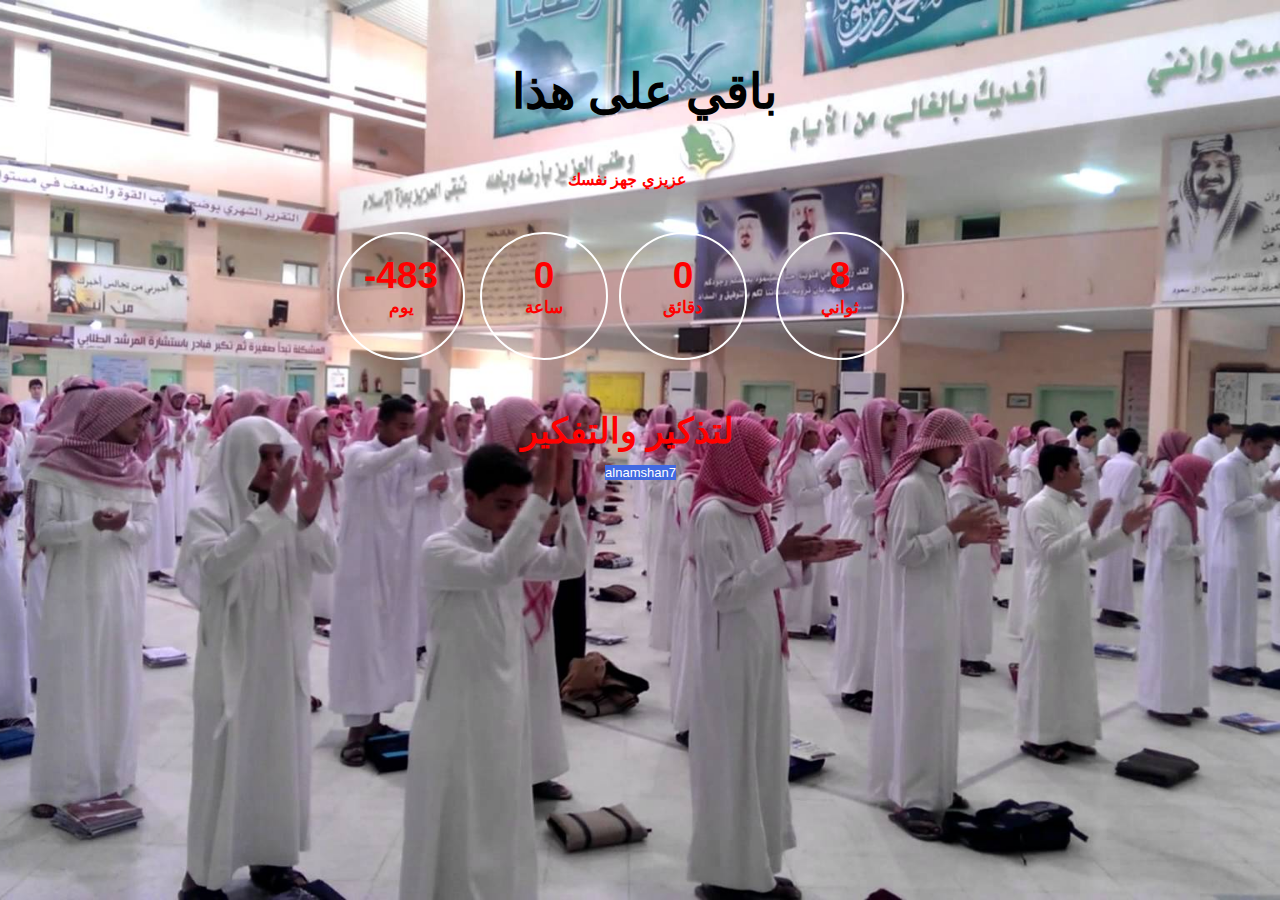
==== index.html @ 2a6f89be "Add files via upload" ====
<!doctype html>
<html>
<head>
<meta charset="utf-8">
<title>Untitled Page</title>
<meta name="generator" content="alnamshan7">
<meta name="viewport" content="width=device-width, initial-scale=1.0">
<link href="b-mad.css" rel="stylesheet">
<link href="index.css" rel="stylesheet">
<script src="jquery-1.12.4.min.js"></script>
<script src="jquery-ui.min.js"></script>
<script>
$(document).ready(function()
{
   $("a[href*='#home']").click(function(event)
   {
      event.preventDefault();
      $('html, body').stop().animate({ scrollTop: $('#home').offset().top }, 600, 'easeInQuad');
   });
});
</script>
<script>
$(document).ready(function()
{
   // change the date here
   var dateFuture = new Date("September 10, 2017 06:45:00");
   var dateNow = new Date();
   var seconds = Math.floor((dateFuture - (dateNow))/1000);
   var minutes = Math.floor(seconds/60);
   var hours = Math.floor(minutes/60);
   var days = Math.floor(hours/24);

   hours = hours-(days*24);
   minutes = minutes-(days*24*60)-(hours*60);
   seconds = seconds-(days*24*60*60)-(hours*60*60)-(minutes*60);
   
   $('#wb_days strong').first().data('value', days).addClass('counter');
   $('#wb_hours strong').first().data('value', hours).addClass('counter');
   $('#wb_minutes strong').first().data('value', minutes).addClass('counter');
   $('#wb_seconds strong').first().data('value', seconds).addClass('counter');

   // change the ID here: 'home' is the ID of the layout grid!
   var $numbers = $('#home .counter');
     
   $numbers.each(function() 
   {
     var $obj = $(this);
     $obj.data('done', false);
     $obj.text('0');
   });
   $(window).bind('scroll', function() 
   {
      $numbers.each(function() 
      {
         var $obj = $(this);
         if (!$obj.data('done') && $(window).scrollTop() + $(window).height() >= $obj.offset().top) 
         {
            $obj.data('done', true);
            $obj.animate({scroll: 1}, 
            { 
               duration: 3000, 
               step: function(now) 
               {
                  var $obj = $(this);
                  var val = Math.round($obj.data('value') * now);
                  $obj.text(val);
               }
            });
         }
      });
   }).triggerHandler('scroll');
});
</script>
</head>
<body>
<div id="home">
<div id="home_Container">
<div id="wb_hours">
<span style="color:#FF0000;font-family:Arial;font-size:37px;"><strong>0</strong></span><span style="color:#FFFFFF;font-family:Arial;font-size:16px;"><strong><br></strong></span><span style="color:#FF0000;font-family:Arial;font-size:17px;"><strong>ساعة</strong></span></div>
<div id="wb_minutes">
<span style="color:#FF0000;font-family:Arial;font-size:37px;"><strong>0</strong></span><span style="color:#FFFFFF;font-family:Arial;font-size:16px;"><strong><br></strong></span><span style="color:#FF0000;font-family:Arial;font-size:17px;"><strong>دقائق</strong></span></div>
<div id="wb_days">
<span style="color:#FF0000;font-family:Arial;font-size:37px;"><strong>0</strong></span><span style="color:#FFFFFF;font-family:Arial;font-size:16px;"><strong><br></strong></span><span style="color:#FF0000;font-family:Arial;font-size:17px;"><strong>يوم</strong></span></div>
<div id="wb_Text2">
<span style="color:#FF0000;font-family:Arial;font-size:16px;"><strong>عزيزي جهز نفسك </strong></span></div>
<div id="wb_Heading1">
<h1 id="Heading1">باقي على هذا </h1></div>
<div id="wb_Text3">
<span style="color:#FF0000;font-family:Arial;font-size:35px;"><strong>لتذكير والتفكير</strong></span></div>
<div id="wb_Text1">
<span style="background-color:#4169E1;color:#FFFFFF;font-family:Arial;font-size:13px;">alnamshan7</span></div>
<div id="wb_seconds">
<span style="color:#FF0000;font-family:Arial;font-size:37px;"><strong>0</strong></span><span style="color:#FFFFFF;font-family:Arial;font-size:16px;"><strong><br></strong></span><span style="color:#FF0000;font-family:Arial;font-size:17px;"><strong>ثواني</strong></span></div>
</div>
</div>

<div id="wb_Heading4">
<h1 id="Heading4"></h1></div>
</body>
</html>
---- index.css ----
body
{
   background-color: #0000FF;
   background-image: url(images/maxresdefault.jpg);
   background-attachment: fixed;
   background-position: center center;
   background-repeat: no-repeat;
   background-size: cover;
   color: #000000;
   font-family: Arial;
   font-weight: normal;
   font-size: 13px;
   line-height: 1.1875;
   margin: 0;
   padding: 0;
}
#home
{
   background-color: transparent;
   background-image: url(images/beach_bk.jpg);
   background-repeat: no-repeat;
   background-position: center center;
   background-attachment: scroll;
   background-size: cover;
}
#wb_Heading1
{
   background-color: transparent;
   background-image: none;
   border: 0px #FF8C00 double;
   padding: 0px 0px 0px 0px;
}
#Heading1
{
   color: #000000;
   font-family: Arial;
   font-weight: bold;
   font-size: 48px;
   margin: 0;
   text-align: center;
}
#wb_days 
{
   background-color: transparent;
   background-image: none;
   border: 2px #FFFFFF solid;
   border-radius: 50%;
   overflow-y: hidden;
   padding: 20px 0px 15px 0px;
   margin: 0;
   text-align: center;
}
#wb_days div
{
   text-align: center;
}
#wb_Text1 
{
   background-color: transparent;
   background-image: none;
   border: 0px #000000 solid;
   padding: 0;
   margin: 0;
   text-align: center;
}
#wb_Text1 div
{
   text-align: center;
}
#wb_hours 
{
   background-color: transparent;
   background-image: none;
   border: 2px #FFFFFF solid;
   border-radius: 50%;
   overflow-y: hidden;
   padding: 20px 0px 15px 0px;
   margin: 0;
   text-align: center;
}
#wb_hours div
{
   text-align: center;
}
#wb_minutes 
{
   background-color: transparent;
   background-image: none;
   border: 2px #FFFFFF solid;
   border-radius: 50%;
   overflow-y: hidden;
   padding: 20px 0px 15px 0px;
   margin: 0;
   text-align: center;
}
#wb_minutes div
{
   text-align: center;
}
#wb_seconds 
{
   background-color: transparent;
   background-image: none;
   border: 2px #FFFFFF solid;
   border-radius: 50%;
   overflow-y: hidden;
   padding: 20px 0px 15px 0px;
   margin: 0;
   text-align: center;
}
#wb_seconds div
{
   text-align: center;
}
#wb_Heading4
{
   background-color: transparent;
   background-image: none;
   border: 0px #FFFFFF solid;
   padding: 0px 0px 0px 0px;
}
#Heading4
{
   color: #FFFFFF;
   font-family: Arial;
   font-weight: bold;
   font-size: 48px;
   margin: 0;
   text-align: center;
}
#wb_Text2 
{
   background-color: transparent;
   background-image: none;
   border: 0px #000000 solid;
   padding: 0;
   margin: 0;
   text-align: center;
}
#wb_Text2 div
{
   text-align: center;
}
#wb_Text3 
{
   background-color: transparent;
   background-image: none;
   border: 0px #000000 solid;
   padding: 0;
   margin: 0;
   text-align: center;
}
#wb_Text3 div
{
   text-align: center;
}
#wb_Text1
{
   position: absolute;
   left: 75px;
   top: 465px;
   width: 457px;
   height: 16px;
   text-align: center;
   z-index: 6;
}
#wb_Heading4
{
   position: absolute;
   left: 167px;
   top: 700px;
   width: 618px;
   height: 82px;
   text-align: center;
   z-index: 10;
}
#wb_Text2
{
   position: absolute;
   left: 62px;
   top: 170px;
   width: 457px;
   height: 19px;
   text-align: center;
   z-index: 3;
}
#wb_Text3
{
   position: absolute;
   left: 62px;
   top: 410px;
   width: 457px;
   height: 41px;
   text-align: center;
   z-index: 5;
}
#wb_days
{
   position: absolute;
   left: 0px;
   top: 232px;
   width: 124px;
   height: 89px;
   text-align: center;
   z-index: 2;
}
#home_Container
{
   width: 606px;
   position: relative;
   margin-left: auto;
   margin-right: auto;
   text-align: left;
}
#wb_seconds
{
   position: absolute;
   left: 439px;
   top: 232px;
   width: 124px;
   height: 89px;
   text-align: center;
   z-index: 7;
}
#wb_minutes
{
   position: absolute;
   left: 282px;
   top: 232px;
   width: 124px;
   height: 89px;
   text-align: center;
   z-index: 1;
}
#wb_hours
{
   position: absolute;
   left: 143px;
   top: 232px;
   width: 124px;
   height: 89px;
   text-align: center;
   z-index: 0;
}
#wb_Heading1
{
   position: absolute;
   left: 48px;
   top: 63px;
   width: 519px;
   height: 82px;
   text-align: center;
   z-index: 4;
}
#home
{
   position: relative;
   text-align: center;
   width: 100%;
   height: 100%;
   float: left;
   display: block;
   z-index: 8;
}
@media only screen and (max-width: 799px)
{
body
{
   background-color: #0000FF;
   background-image: url(images/maxresdefault.jpg);
   background-attachment: fixed;
   background-position: center center;
   background-repeat: no-repeat;
   background-size: cover;
}
#home
{
   visibility: visible;
   display: inline;
   font-size: 8px;
   font-family: Arial;
   font-weight: normal;
   font-style: normal;
   text-decoration: none;
   background-color: transparent;
   background-image: url(images/beach_bk.jpg);
   background-repeat: no-repeat;
   background-position: center center !important;
   background-attachment: scroll;
   background-size: cover;
}
#home
{
   margin: 0px 0px 0px 0px;
}
#home_Container
{
   width: 480px;
}
#wb_Heading1
{
   left: -39px;
   top: 189px;
   width: 474px;
   height: 82px;
   visibility: visible;
   display: inline;
   color: #000000;
   font-size: 48px;
   font-family: Arial;
   font-weight: bold;
   font-style: normal;
   text-decoration: none;
   background-color: transparent;
   background-image: none;
}
#wb_days
{
   left: 11px;
   top: 374px;
   width: 84px;
   height: 66px;
   visibility: visible;
   display: inline;
   font-size: 8px;
   font-family: Arial;
   font-weight: normal;
   font-style: normal;
   text-decoration: none;
   background-color: transparent;
   background-image: none;
   border-radius: 50%;
}
#wb_days
{
   margin: 0px 0px 0px 0px;
   padding: 20px 0px 15px 0px;
}
#wb_Text1
{
   left: 87px;
   top: 577px;
   width: 205px;
   height: 19px;
   visibility: visible;
   display: inline;
   font-size: 8px;
   font-family: Arial;
   font-weight: normal;
   font-style: normal;
   text-decoration: none;
   background-color: transparent;
   background-image: none;
}
#wb_Text1
{
   margin: 0px 0px 0px 0px;
   padding: 0px 0px 0px 0px;
}
#wb_hours
{
   left: 112px;
   top: 375px;
   width: 84px;
   height: 70px;
   visibility: visible;
   display: inline;
   font-size: 8px;
   font-family: Arial;
   font-weight: normal;
   font-style: normal;
   text-decoration: none;
   background-color: transparent;
   background-image: none;
   border-radius: 50%;
}
#wb_hours
{
   margin: 0px 0px 0px 0px;
   padding: 20px 0px 15px 0px;
}
#wb_minutes
{
   left: 219px;
   top: 375px;
   width: 82px;
   height: 70px;
   visibility: visible;
   display: inline;
   font-size: 8px;
   font-family: Arial;
   font-weight: normal;
   font-style: normal;
   text-decoration: none;
   background-color: transparent;
   background-image: none;
   border-radius: 50%;
}
#wb_minutes
{
   margin: 0px 0px 0px 0px;
   padding: 20px 0px 15px 0px;
}
#wb_seconds
{
   left: 319px;
   top: 374px;
   width: 82px;
   height: 71px;
   visibility: visible;
   display: inline;
   font-size: 8px;
   font-family: Arial;
   font-weight: normal;
   font-style: normal;
   text-decoration: none;
   background-color: transparent;
   background-image: none;
   border-radius: 50%;
}
#wb_seconds
{
   margin: 0px 0px 0px 0px;
   padding: 20px 0px 15px 0px;
}
#wb_Heading4
{
   left: 167px;
   top: 700px;
   width: 618px;
   height: 82px;
   visibility: visible;
   display: inline;
   color: #FFFFFF;
   font-size: 48px;
   font-family: Arial;
   font-weight: bold;
   font-style: normal;
   text-decoration: none;
   background-color: transparent;
   background-image: none;
}
#wb_Text2
{
   left: -39px;
   top: 271px;
   width: 457px;
   height: 18px;
   visibility: visible;
   display: inline;
   font-size: 8px;
   font-family: Arial;
   font-weight: normal;
   font-style: normal;
   text-decoration: none;
   background-color: transparent;
   background-image: none;
}
#wb_Text2
{
   margin: 0px 0px 0px 0px;
   padding: 0px 0px 0px 0px;
}
#wb_Text3
{
   left: -39px;
   top: 509px;
   width: 457px;
   height: 40px;
   visibility: visible;
   display: inline;
   font-size: 8px;
   font-family: Arial;
   font-weight: normal;
   font-style: normal;
   text-decoration: none;
   background-color: transparent;
   background-image: none;
}
#wb_Text3
{
   margin: 0px 0px 0px 0px;
   padding: 0px 0px 0px 0px;
}
}
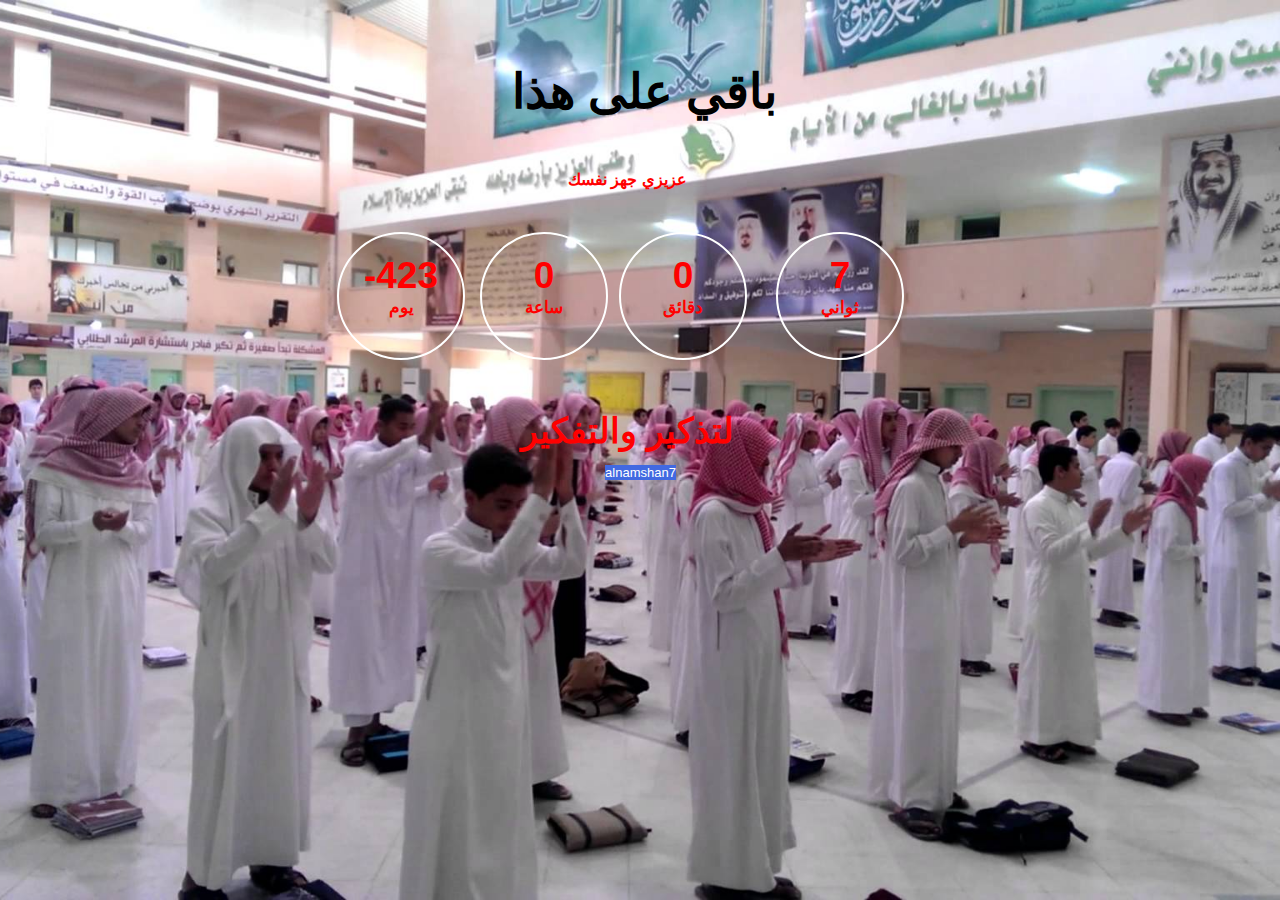
==== commit 6de3f538: "Add files via upload" ====
--- a/index.html
+++ b/index.html
@@ -2,7 +2,7 @@
 <html>
 <head>
 <meta charset="utf-8">
-<title>Untitled Page</title>
+<title>بداية الدراسة</title>
 <meta name="generator" content="alnamshan7">
 <meta name="viewport" content="width=device-width, initial-scale=1.0">
 <link href="b-mad.css" rel="stylesheet">
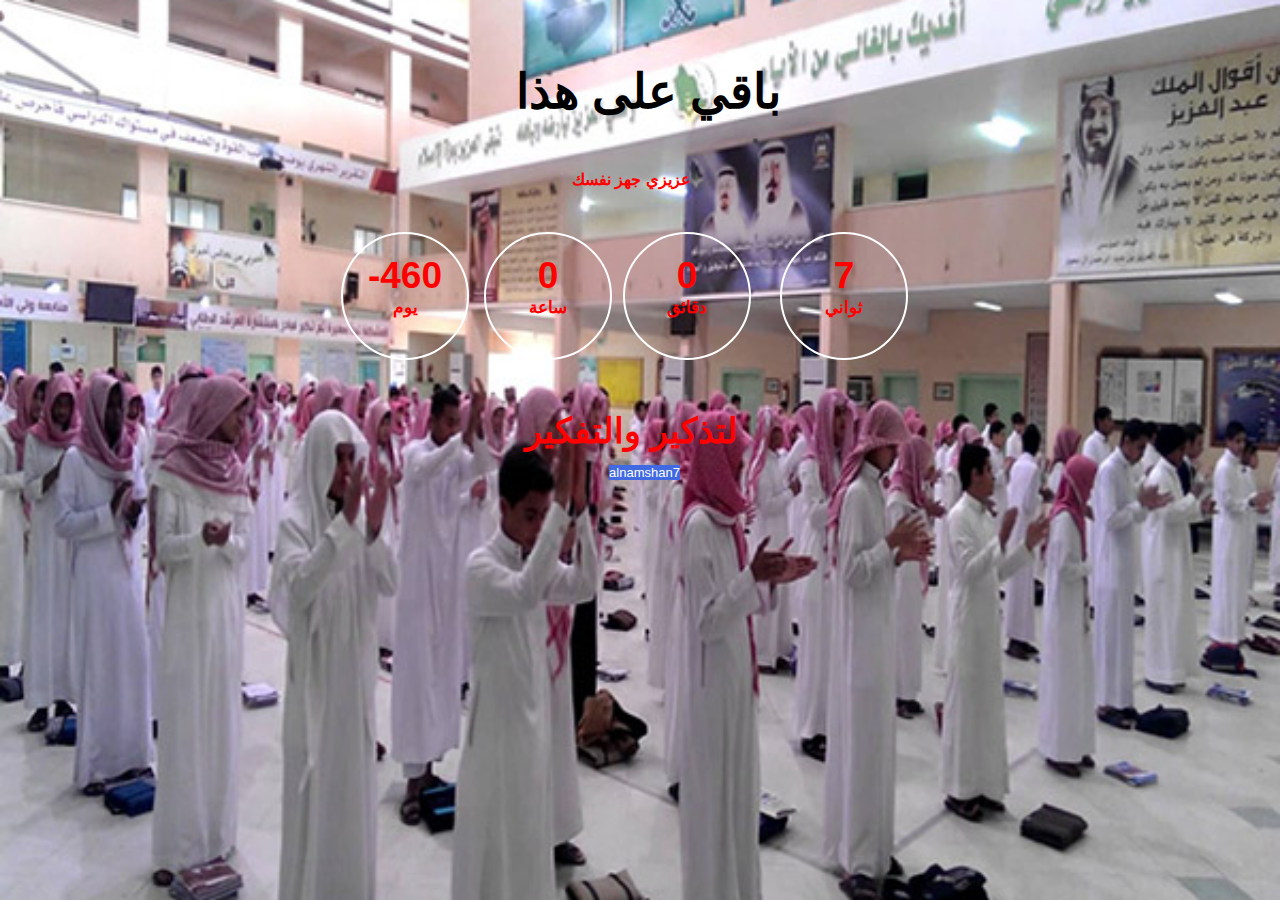
==== commit 7ac6c544: "Add files via upload" ====
--- a/index.html
+++ b/index.html
@@ -91,9 +91,9 @@
 <span style="background-color:#4169E1;color:#FFFFFF;font-family:Arial;font-size:13px;">alnamshan7</span></div>
 <div id="wb_seconds">
 <span style="color:#FF0000;font-family:Arial;font-size:37px;"><strong>0</strong></span><span style="color:#FFFFFF;font-family:Arial;font-size:16px;"><strong><br></strong></span><span style="color:#FF0000;font-family:Arial;font-size:17px;"><strong>ثواني</strong></span></div>
+
 </div>
 </div>
-
 <div id="wb_Heading4">
 <h1 id="Heading4"></h1></div>
 </body>
--- a/b-mad.css
+++ b/b-mad.css
@@ -0,0 +1,106 @@
+a
+{
+   color: #0000FF;
+   text-decoration: underline;
+}
+a:visited
+{
+   color: #800080;
+}
+a:active
+{
+   color: #FF0000;
+}
+a:hover
+{
+   color: #0000FF;
+   text-decoration: underline;
+}
+h1
+{
+   font-family: Arial;
+   font-weight: bold;
+   font-size: 32px;
+   font-style: normal;
+   text-decoration: none;
+   color: #000000;
+   background-color: transparent;
+   margin: 0px 0px 0px 0px;
+   padding: 0px 0px 0px 0px;
+   display: inline;
+}
+h2
+{
+   font-family: Arial;
+   font-weight: bold;
+   font-size: 27px;
+   font-style: normal;
+   text-decoration: none;
+   color: #000000;
+   background-color: transparent;
+   margin: 0px 0px 0px 0px;
+   padding: 0px 0px 0px 0px;
+   display: inline;
+}
+h3
+{
+   font-family: Arial;
+   font-weight: normal;
+   font-size: 24px;
+   font-style: normal;
+   text-decoration: none;
+   color: #000000;
+   background-color: transparent;
+   margin: 0px 0px 0px 0px;
+   padding: 0px 0px 0px 0px;
+   display: inline;
+}
+h4
+{
+   font-family: Arial;
+   font-weight: normal;
+   font-size: 21px;
+   font-style: italic;
+   text-decoration: none;
+   color: #000000;
+   background-color: transparent;
+   margin: 0px 0px 0px 0px;
+   padding: 0px 0px 0px 0px;
+   display: inline;
+}
+h5
+{
+   font-family: Arial;
+   font-weight: normal;
+   font-size: 19px;
+   font-style: normal;
+   text-decoration: none;
+   color: #000000;
+   background-color: transparent;
+   margin: 0px 0px 0px 0px;
+   padding: 0px 0px 0px 0px;
+   display: inline;
+}
+h6
+{
+   font-family: Arial;
+   font-weight: normal;
+   font-size: 16px;
+   font-style: normal;
+   text-decoration: none;
+   color: #000000;
+   background-color: transparent;
+   margin: 0px 0px 0px 0px;
+   padding: 0px 0px 0px 0px;
+   display: inline;
+}
+.CustomStyle
+{
+   font-family: "Courier New";
+   font-weight: bold;
+   font-size: 16px;
+   font-style: normal;
+   text-decoration: none;
+   color: #2E74B5;
+   background-color: transparent;
+}
--- a/index.css
+++ b/index.css
@@ -1,7 +1,7 @@
 body
 {
    background-color: #0000FF;
-   background-image: url(images/maxresdefault.jpg);
+   background-image: url(images/89.jpg);
    background-attachment: fixed;
    background-position: center center;
    background-repeat: no-repeat;
@@ -27,7 +27,7 @@
 {
    background-color: transparent;
    background-image: none;
-   border: 0px #FF8C00 double;
+   border: 0px #FFFFFF double;
    padding: 0px 0px 0px 0px;
 }
 #Heading1
@@ -206,7 +206,7 @@
 }
 #home_Container
 {
-   width: 606px;
+   width: 598px;
    position: relative;
    margin-left: auto;
    margin-right: auto;
@@ -260,14 +260,14 @@
    height: 100%;
    float: left;
    display: block;
-   z-index: 8;
-}
-@media only screen and (max-width: 799px)
+   z-index: 9;
+}
+@media only screen and (max-width: 599px)
 {
 body
 {
-   background-color: #0000FF;
-   background-image: url(images/maxresdefault.jpg);
+   background-color: #FFFFFF;
+   background-image: url(images/89.jpg);
    background-attachment: fixed;
    background-position: center center;
    background-repeat: no-repeat;
@@ -295,13 +295,13 @@
 }
 #home_Container
 {
-   width: 480px;
+   width: 319px;
 }
 #wb_Heading1
 {
-   left: -39px;
-   top: 189px;
-   width: 474px;
+   left: 16px;
+   top: 85px;
+   width: 276px;
    height: 82px;
    visibility: visible;
    display: inline;
@@ -313,13 +313,27 @@
    text-decoration: none;
    background-color: transparent;
    background-image: none;
+   border: 0px #FF8C00 double;
+}
+#wb_Heading1
+{
+   background-color: transparent;
+   background-image: none;
+   border: 0px #FF8C00 double;
+}
+#Heading1
+{
+   color: #000000;
+   font-family: Arial;
+   font-weight: bold;
+   font-size: 48px;
 }
 #wb_days
 {
-   left: 11px;
-   top: 374px;
-   width: 84px;
-   height: 66px;
+   left: 7px;
+   top: 229px;
+   width: 67px;
+   height: 60px;
    visibility: visible;
    display: inline;
    font-size: 8px;
@@ -338,10 +352,10 @@
 }
 #wb_Text1
 {
-   left: 87px;
-   top: 577px;
-   width: 205px;
-   height: 19px;
+   left: 62px;
+   top: 432px;
+   width: 185px;
+   height: 16px;
    visibility: visible;
    display: inline;
    font-size: 8px;
@@ -359,10 +373,10 @@
 }
 #wb_hours
 {
-   left: 112px;
-   top: 375px;
-   width: 84px;
-   height: 70px;
+   left: 81px;
+   top: 229px;
+   width: 67px;
+   height: 60px;
    visibility: visible;
    display: inline;
    font-size: 8px;
@@ -381,10 +395,10 @@
 }
 #wb_minutes
 {
-   left: 219px;
-   top: 375px;
-   width: 82px;
-   height: 70px;
+   left: 156px;
+   top: 229px;
+   width: 67px;
+   height: 60px;
    visibility: visible;
    display: inline;
    font-size: 8px;
@@ -403,10 +417,10 @@
 }
 #wb_seconds
 {
-   left: 319px;
-   top: 374px;
-   width: 82px;
-   height: 71px;
+   left: 230px;
+   top: 229px;
+   width: 67px;
+   height: 60px;
    visibility: visible;
    display: inline;
    font-size: 8px;
@@ -442,10 +456,10 @@
 }
 #wb_Text2
 {
-   left: -39px;
-   top: 271px;
-   width: 457px;
-   height: 18px;
+   left: 16px;
+   top: 185px;
+   width: 276px;
+   height: 19px;
    visibility: visible;
    display: inline;
    font-size: 8px;
@@ -463,10 +477,10 @@
 }
 #wb_Text3
 {
-   left: -39px;
-   top: 509px;
-   width: 457px;
-   height: 40px;
+   left: 15px;
+   top: 378px;
+   width: 279px;
+   height: 41px;
    visibility: visible;
    display: inline;
    font-size: 8px;
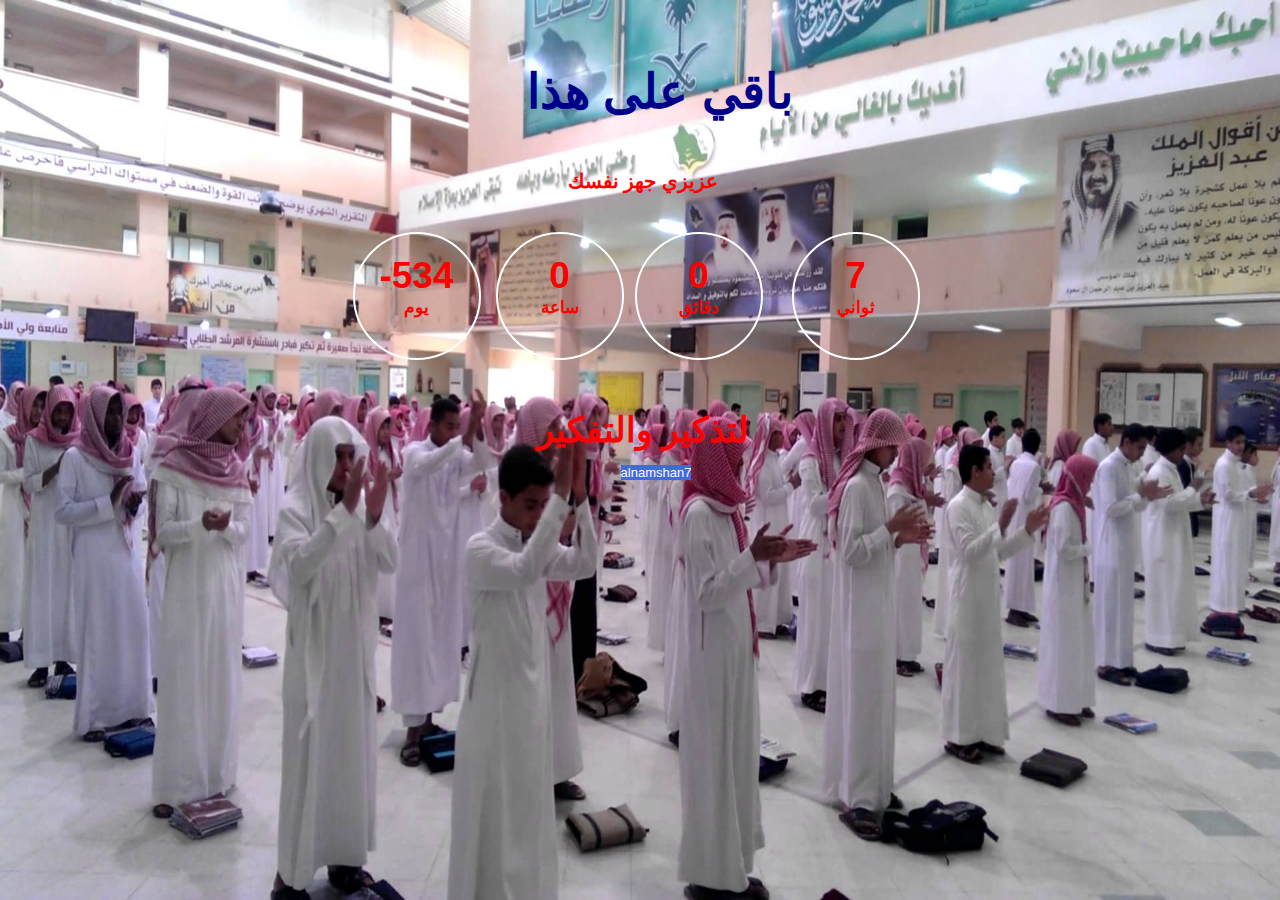
==== commit 1dcb5ae5: "Add files via upload" ====
--- a/index.html
+++ b/index.html
@@ -81,16 +81,16 @@
 <span style="color:#FF0000;font-family:Arial;font-size:37px;"><strong>0</strong></span><span style="color:#FFFFFF;font-family:Arial;font-size:16px;"><strong><br></strong></span><span style="color:#FF0000;font-family:Arial;font-size:17px;"><strong>دقائق</strong></span></div>
 <div id="wb_days">
 <span style="color:#FF0000;font-family:Arial;font-size:37px;"><strong>0</strong></span><span style="color:#FFFFFF;font-family:Arial;font-size:16px;"><strong><br></strong></span><span style="color:#FF0000;font-family:Arial;font-size:17px;"><strong>يوم</strong></span></div>
+<div id="wb_seconds">
+<span style="color:#FF0000;font-family:Arial;font-size:37px;"><strong>0</strong></span><span style="color:#FFFFFF;font-family:Arial;font-size:16px;"><strong><br></strong></span><span style="color:#FF0000;font-family:Arial;font-size:17px;"><strong>ثواني</strong></span></div>
 <div id="wb_Text2">
-<span style="color:#FF0000;font-family:Arial;font-size:16px;"><strong>عزيزي جهز نفسك </strong></span></div>
+<span style="color:#FF0000;font-family:Arial;font-size:20px;"><strong>عزيزي جهز نفسك</strong></span><span style="color:#FF0000;font-family:Arial;font-size:16px;"><strong> </strong></span></div>
 <div id="wb_Heading1">
-<h1 id="Heading1">باقي على هذا </h1></div>
+<h3 id="Heading1">باقي على هذا </h3></div>
 <div id="wb_Text3">
 <span style="color:#FF0000;font-family:Arial;font-size:35px;"><strong>لتذكير والتفكير</strong></span></div>
 <div id="wb_Text1">
 <span style="background-color:#4169E1;color:#FFFFFF;font-family:Arial;font-size:13px;">alnamshan7</span></div>
-<div id="wb_seconds">
-<span style="color:#FF0000;font-family:Arial;font-size:37px;"><strong>0</strong></span><span style="color:#FFFFFF;font-family:Arial;font-size:16px;"><strong><br></strong></span><span style="color:#FF0000;font-family:Arial;font-size:17px;"><strong>ثواني</strong></span></div>
 
 </div>
 </div>
--- a/index.css
+++ b/index.css
@@ -1,11 +1,11 @@
 body
 {
-   background-color: #0000FF;
-   background-image: url(images/89.jpg);
+   background-color: #FFFFFF;
+   background-image: url(images/maxresdefault.jpg);
    background-attachment: fixed;
    background-position: center center;
-   background-repeat: no-repeat;
-   background-size: cover;
+   background-repeat: repeat-y;
+   background-size: 100% 100%;
    color: #000000;
    font-family: Arial;
    font-weight: normal;
@@ -32,7 +32,7 @@
 }
 #Heading1
 {
-   color: #000000;
+   color: #00008B;
    font-family: Arial;
    font-weight: bold;
    font-size: 48px;
@@ -162,7 +162,7 @@
    width: 457px;
    height: 16px;
    text-align: center;
-   z-index: 6;
+   z-index: 7;
 }
 #wb_Heading4
 {
@@ -180,19 +180,19 @@
    left: 62px;
    top: 170px;
    width: 457px;
-   height: 19px;
-   text-align: center;
-   z-index: 3;
+   height: 24px;
+   text-align: center;
+   z-index: 4;
 }
 #wb_Text3
 {
    position: absolute;
    left: 62px;
-   top: 410px;
+   top: 409px;
    width: 457px;
    height: 41px;
    text-align: center;
-   z-index: 5;
+   z-index: 6;
 }
 #wb_days
 {
@@ -206,7 +206,7 @@
 }
 #home_Container
 {
-   width: 598px;
+   width: 575px;
    position: relative;
    margin-left: auto;
    margin-right: auto;
@@ -220,7 +220,7 @@
    width: 124px;
    height: 89px;
    text-align: center;
-   z-index: 7;
+   z-index: 3;
 }
 #wb_minutes
 {
@@ -250,7 +250,7 @@
    width: 519px;
    height: 82px;
    text-align: center;
-   z-index: 4;
+   z-index: 5;
 }
 #home
 {
@@ -262,17 +262,8 @@
    display: block;
    z-index: 9;
 }
-@media only screen and (max-width: 599px)
-{
-body
-{
-   background-color: #FFFFFF;
-   background-image: url(images/89.jpg);
-   background-attachment: fixed;
-   background-position: center center;
-   background-repeat: no-repeat;
-   background-size: cover;
-}
+@media only screen and (min-width: 480px) and (max-width: 599px)
+{
 #home
 {
    visibility: visible;
@@ -295,6 +286,231 @@
 }
 #home_Container
 {
+   width: 480px;
+}
+#wb_Heading1
+{
+   left: 34px;
+   top: 68px;
+   width: 413px;
+   height: 82px;
+   visibility: visible;
+   display: inline;
+   color: #000080;
+   font-size: 48px;
+   font-family: Arial;
+   font-weight: bold;
+   font-style: normal;
+   text-decoration: none;
+   background-color: transparent;
+   background-image: none;
+}
+#wb_Heading1
+{
+   background-color: transparent;
+   background-image: none;
+   border: 0px #FFFFFF double;
+}
+#Heading1
+{
+   color: #000080;
+   font-family: Arial;
+   font-weight: bold;
+   font-size: 48px;
+}
+#wb_days
+{
+   left: 9px;
+   top: 232px;
+   width: 90px;
+   height: 89px;
+   visibility: visible;
+   display: inline;
+   font-size: 8px;
+   font-family: Arial;
+   font-weight: normal;
+   font-style: normal;
+   text-decoration: none;
+   background-color: transparent;
+   background-image: none;
+   border-radius: 50%;
+}
+#wb_days
+{
+   margin: 0px 0px 0px 0px;
+   padding: 20px 0px 15px 0px;
+}
+#wb_Text1
+{
+   left: 12px;
+   top: 455px;
+   width: 457px;
+   height: 16px;
+   visibility: visible;
+   display: inline;
+   font-size: 8px;
+   font-family: Arial;
+   font-weight: normal;
+   font-style: normal;
+   text-decoration: none;
+   background-color: transparent;
+   background-image: none;
+}
+#wb_Text1
+{
+   margin: 0px 0px 0px 0px;
+   padding: 0px 0px 0px 0px;
+}
+#wb_hours
+{
+   left: 115px;
+   top: 232px;
+   width: 90px;
+   height: 89px;
+   visibility: visible;
+   display: inline;
+   font-size: 8px;
+   font-family: Arial;
+   font-weight: normal;
+   font-style: normal;
+   text-decoration: none;
+   background-color: transparent;
+   background-image: none;
+   border-radius: 50%;
+}
+#wb_hours
+{
+   margin: 0px 0px 0px 0px;
+   padding: 20px 0px 15px 0px;
+}
+#wb_minutes
+{
+   left: 232px;
+   top: 232px;
+   width: 90px;
+   height: 89px;
+   visibility: visible;
+   display: inline;
+   font-size: 8px;
+   font-family: Arial;
+   font-weight: normal;
+   font-style: normal;
+   text-decoration: none;
+   background-color: transparent;
+   background-image: none;
+   border-radius: 50%;
+}
+#wb_minutes
+{
+   margin: 0px 0px 0px 0px;
+   padding: 20px 0px 15px 0px;
+}
+#wb_seconds
+{
+   left: 347px;
+   top: 232px;
+   width: 90px;
+   height: 89px;
+   visibility: visible;
+   display: inline;
+   font-size: 8px;
+   font-family: Arial;
+   font-weight: normal;
+   font-style: normal;
+   text-decoration: none;
+   background-color: transparent;
+   background-image: none;
+   border-radius: 50%;
+}
+#wb_seconds
+{
+   margin: 0px 0px 0px 0px;
+   padding: 20px 0px 15px 0px;
+}
+#wb_Heading4
+{
+   left: 167px;
+   top: 700px;
+   width: 618px;
+   height: 82px;
+   visibility: visible;
+   display: inline;
+   color: #FFFFFF;
+   font-size: 48px;
+   font-family: Arial;
+   font-weight: bold;
+   font-style: normal;
+   text-decoration: none;
+   background-color: transparent;
+   background-image: none;
+}
+#wb_Text2
+{
+   left: 39px;
+   top: 164px;
+   width: 403px;
+   height: 19px;
+   visibility: visible;
+   display: inline;
+   font-size: 8px;
+   font-family: Arial;
+   font-weight: normal;
+   font-style: normal;
+   text-decoration: none;
+   background-color: transparent;
+   background-image: none;
+}
+#wb_Text2
+{
+   margin: 0px 0px 0px 0px;
+   padding: 0px 0px 0px 0px;
+}
+#wb_Text3
+{
+   left: 34px;
+   top: 383px;
+   width: 398px;
+   height: 41px;
+   visibility: visible;
+   display: inline;
+   font-size: 8px;
+   font-family: Arial;
+   font-weight: normal;
+   font-style: normal;
+   text-decoration: none;
+   background-color: transparent;
+   background-image: none;
+}
+#wb_Text3
+{
+   margin: 0px 0px 0px 0px;
+   padding: 0px 0px 0px 0px;
+}
+}
+@media only screen and (max-width: 479px)
+{
+#home
+{
+   visibility: visible;
+   display: inline;
+   font-size: 8px;
+   font-family: Arial;
+   font-weight: normal;
+   font-style: normal;
+   text-decoration: none;
+   background-color: transparent;
+   background-image: url(images/beach_bk.jpg);
+   background-repeat: no-repeat;
+   background-position: center center !important;
+   background-attachment: scroll;
+   background-size: cover;
+}
+#home
+{
+   margin: 0px 0px 0px 0px;
+}
+#home_Container
+{
    width: 319px;
 }
 #wb_Heading1
@@ -305,7 +521,7 @@
    height: 82px;
    visibility: visible;
    display: inline;
-   color: #000000;
+   color: #00008B;
    font-size: 48px;
    font-family: Arial;
    font-weight: bold;
@@ -323,7 +539,7 @@
 }
 #Heading1
 {
-   color: #000000;
+   color: #00008B;
    font-family: Arial;
    font-weight: bold;
    font-size: 48px;
